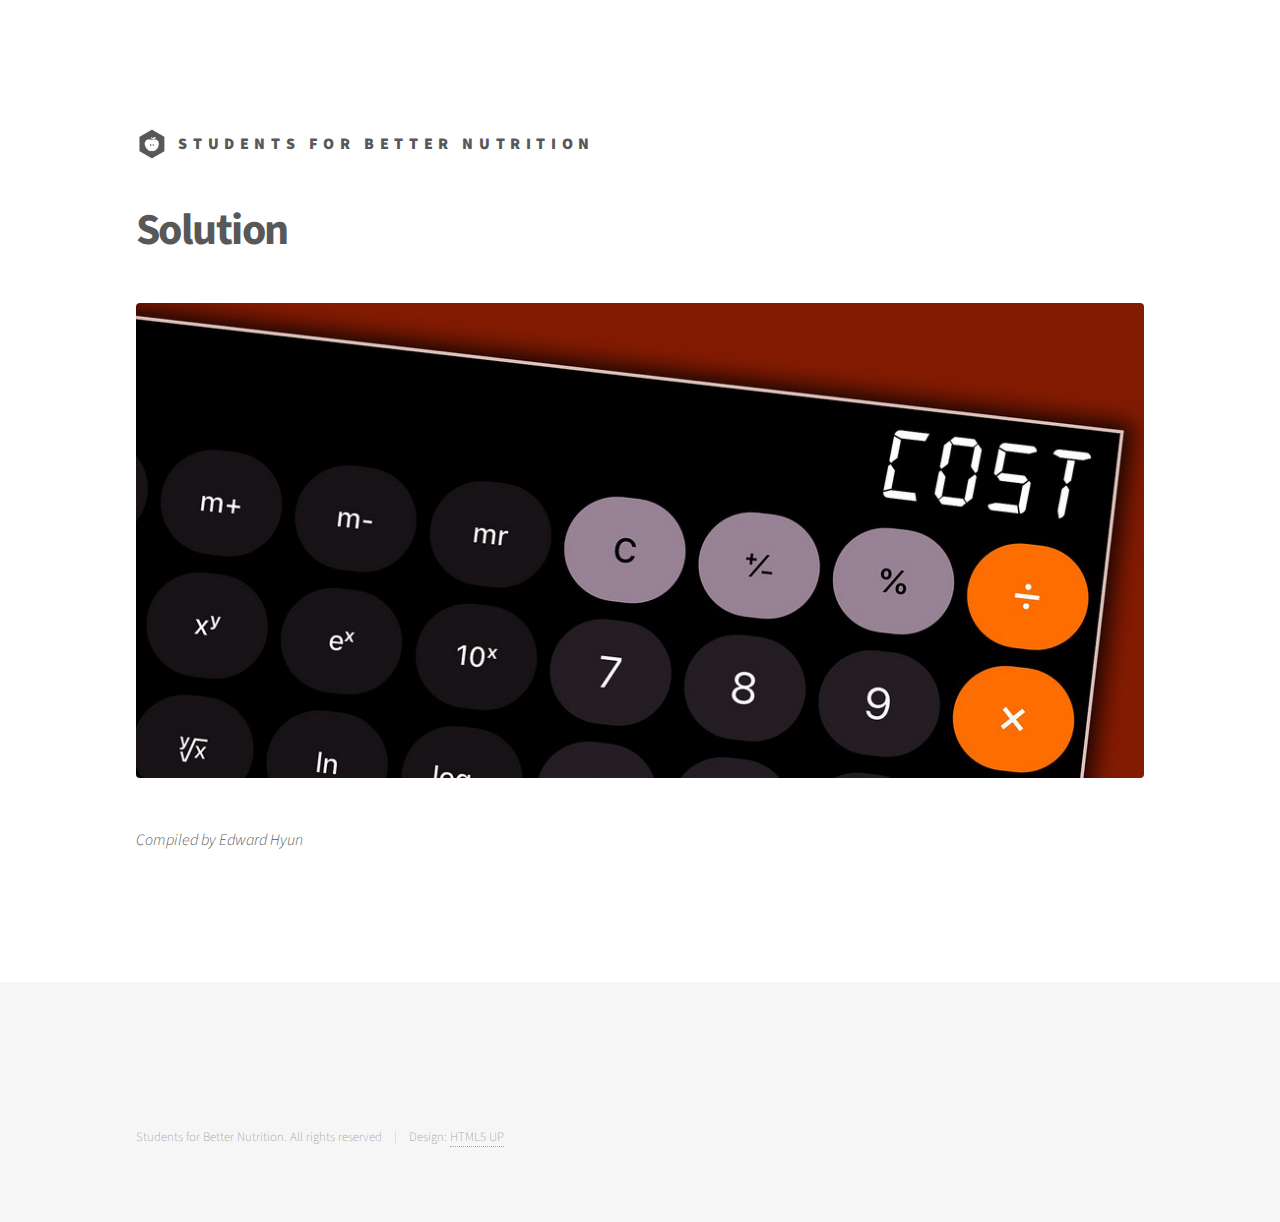
==== costs.html @ b57fabb5 "done" ====
<!DOCTYPE HTML>
<!--
	Phantom by HTML5 UP
	html5up.net | @ajlkn
	Free for personal and commercial use under the CCA 3.0 license (html5up.net/license)
-->
<html>
	<head>
		<title>Generic - Phantom by HTML5 UP</title>
		<meta charset="utf-8" />
		<meta name="viewport" content="width=device-width, initial-scale=1, user-scalable=no" />
		<link rel="stylesheet" href="assets/css/main.css" />
		<noscript><link rel="stylesheet" href="assets/css/noscript.css" /></noscript>
	</head>
	<body class="is-preload">
		<!-- Wrapper -->
			<div id="wrapper">

				<!-- Header -->
				<header id="header">
					<div class="inner">

						<!-- Logo -->
							<a href="index.html" class="logo">
								<span class="symbol"><img src="images/logo.png" alt="" /></span><span class="title">Students for Better Nutrition</span>
							</a>

					</div>
				</header>

				<!-- Main -->
					<div id="main">
						<div class="inner">
							<h1>Solution</h1>
							<span class="image main"><img src="images/costs.jpg" alt="" /></span>

	<p><em>Compiled by Edward Hyun</em></p>
						</div>
					</div>

				<!-- Footer -->
				<footer id="footer">
					<div class="inner">
						<ul class="copyright">
							<li>Students for Better Nutrition. All rights reserved</li><li>Design: <a href="http://html5up.net">HTML5 UP</a></li>
						</ul>
					</div>
				</footer>

			</div>

		<!-- Scripts -->
			<script src="assets/js/jquery.min.js"></script>
			<script src="assets/js/browser.min.js"></script>
			<script src="assets/js/breakpoints.min.js"></script>
			<script src="assets/js/util.js"></script>
			<script src="assets/js/main.js"></script>

	</body>
</html>
---- assets/css/main.css ----
@import url(font-awesome.min.css);
@import url("https://fonts.googleapis.com/css?family=Source+Sans+Pro:300,700,900");

/*
	Phantom by HTML5 UP
	html5up.net | @ajlkn
	Free for personal and commercial use under the CCA 3.0 license (html5up.net/license)
*/

html, body, div, span, applet, object,
iframe, h1, h2, h3, h4, h5, h6, p, blockquote,
pre, a, abbr, acronym, address, big, cite,
code, del, dfn, em, img, ins, kbd, q, s, samp,
small, strike, strong, sub, sup, tt, var, b,
u, i, center, dl, dt, dd, ol, ul, li, fieldset,
form, label, legend, table, caption, tbody,
tfoot, thead, tr, th, td, article, aside,
canvas, details, embed, figure, figcaption,
footer, header, hgroup, menu, nav, output, ruby,
section, summary, time, mark, audio, video {
	margin: 0;
	padding: 0;
	border: 0;
	font-size: 100%;
	font: inherit;
	vertical-align: baseline;}

article, aside, details, figcaption, figure,
footer, header, hgroup, menu, nav, section {
	display: block;}

body {
	line-height: 1;
}

ol, ul {
	list-style: none;
}

blockquote, q {
	quotes: none;
}

	blockquote:before, blockquote:after, q:before, q:after {
		content: '';
		content: none;
	}

table {
	border-collapse: collapse;
	border-spacing: 0;
}

body {
	-webkit-text-size-adjust: none;
}

mark {
	background-color: transparent;
	color: inherit;
}

input::-moz-focus-inner {
	border: 0;
	padding: 0;
}

input, select, textarea {
	-moz-appearance: none;
	-webkit-appearance: none;
	-ms-appearance: none;
	appearance: none;
}

/* Basic */

	@-ms-viewport {
		width: device-width;
	}

	body {
		-ms-overflow-style: scrollbar;
	}

	@media screen and (max-width: 480px) {

		html, body {
			min-width: 320px;
		}

	}

	html {
		box-sizing: border-box;
	}

	*, *:before, *:after {
		box-sizing: inherit;
	}

	body {
		background: #ffffff;
	}

		body.is-preload *, body.is-preload *:before, body.is-preload *:after {
			-moz-animation: none !important;
			-webkit-animation: none !important;
			-ms-animation: none !important;
			animation: none !important;
			-moz-transition: none !important;
			-webkit-transition: none !important;
			-ms-transition: none !important;
			transition: none !important;
		}

/* Type */

	body, input, select, textarea {
		color: #585858;
		font-family: "Source Sans Pro", Helvetica, sans-serif;
		font-size: 16pt;
		font-weight: 300;
		line-height: 1.75;
	}

		@media screen and (max-width: 1680px) {

			body, input, select, textarea {
				font-size: 14pt;
			}

		}

		@media screen and (max-width: 1280px) {

			body, input, select, textarea {
				font-size: 12pt;
			}

		}

	a {
		-moz-transition: border-bottom-color 0.2s ease, color 0.2s ease;
		-webkit-transition: border-bottom-color 0.2s ease, color 0.2s ease;
		-ms-transition: border-bottom-color 0.2s ease, color 0.2s ease;
		transition: border-bottom-color 0.2s ease, color 0.2s ease;
		text-decoration: none;
		color: #585858;
		border-bottom: dotted 1px rgba(88, 88, 88, 0.5);
	}

		a:hover {
			border-bottom-color: transparent;
			color: #c23616 !important;
		}

	strong, b {
		font-weight: 900;
	}

	em, i {
		font-style: italic;
	}

	p {
		margin: 0 0 2em 0;
	}

	h1 {
		font-size: 2.75em;
		font-weight: 700;
		line-height: 1.3;
		margin: 0 0 1em 0;
		letter-spacing: -0.035em;
	}

		h1 a {
			color: inherit;
		}

		@media screen and (max-width: 736px) {

			h1 {
				font-size: 2em;
				margin: 0 0 1em 0;
			}

		}

		@media screen and (max-width: 360px) {

			h1 {
				font-size: 1.75em;
			}

		}

	h2, h3, h4, h5, h6 {
		font-weight: 900;
		line-height: 1.5;
		margin: 0 0 2em 0;
		text-transform: uppercase;
		letter-spacing: 0.35em;
	}

		h2 a, h3 a, h4 a, h5 a, h6 a {
			color: inherit;
		}

	h2 {
		font-size: 1.1em;
	}

	h3 {
		font-size: 1em;
	}

	h4 {
		font-size: 0.8em;
	}

	h5 {
		font-size: 0.8em;
	}

	h6 {
		font-size: 0.8em;
	}

	@media screen and (max-width: 980px) {

		h1 br, h2 br, h3 br, h4 br, h5 br, h6 br {
			display: none;
		}

	}

	@media screen and (max-width: 736px) {

		h2 {
			font-size: 1em;
		}

		h3 {
			font-size: 0.8em;
		}

	}

	sub {
		font-size: 0.8em;
		position: relative;
		top: 0.5em;
	}

	sup {
		font-size: 0.8em;
		position: relative;
		top: -0.5em;
	}

	blockquote {
		border-left: solid 4px #c9c9c9;
		font-style: italic;
		margin: 0 0 2em 0;
		padding: 0.5em 0 0.5em 2em;
	}

	code {
		background: rgba(144, 144, 144, 0.075);
		border-radius: 4px;
		border: solid 1px #c9c9c9;
		font-family: "Courier New", monospace;
		font-size: 0.9em;
		margin: 0 0.25em;
		padding: 0.25em 0.65em;
	}

	pre {
		-webkit-overflow-scrolling: touch;
		font-family: "Courier New", monospace;
		font-size: 0.9em;
		margin: 0 0 2em 0;
	}

		pre code {
			display: block;
			line-height: 1.75;
			padding: 1em 1.5em;
			overflow-x: auto;
		}

	hr {
		border: 0;
		border-bottom: solid 1px #c9c9c9;
		margin: 2em 0;
	}

		hr.major {
			margin: 3em 0;
		}

	.align-left {
		text-align: left;
	}

	.align-center {
		text-align: center;
	}

	.align-right {
		text-align: right;
	}

/* Row */

	.row {
		display: flex;
		flex-wrap: wrap;
		box-sizing: border-box;
		align-items: stretch;
	}

		.row > * {
			box-sizing: border-box;
		}

		.row.gtr-uniform > * > :last-child {
			margin-bottom: 0;
		}

		.row.aln-left {
			justify-content: flex-start;
		}

		.row.aln-center {
			justify-content: center;
		}

		.row.aln-right {
			justify-content: flex-end;
		}

		.row.aln-top {
			align-items: flex-start;
		}

		.row.aln-middle {
			align-items: center;
		}

		.row.aln-bottom {
			align-items: flex-end;
		}

		.row > .imp {
			order: -1;
		}

		.row > .col-1 {
			width: 8.3333333333%;
		}

		.row > .off-1 {
			margin-left: 8.3333333333%;
		}

		.row > .col-2 {
			width: 16.6666666667%;
		}

		.row > .off-2 {
			margin-left: 16.6666666667%;
		}

		.row > .col-3 {
			width: 25%;
		}

		.row > .off-3 {
			margin-left: 25%;
		}

		.row > .col-4 {
			width: 33.3333333333%;
		}

		.row > .off-4 {
			margin-left: 33.3333333333%;
		}

		.row > .col-5 {
			width: 41.6666666667%;
		}

		.row > .off-5 {
			margin-left: 41.6666666667%;
		}

		.row > .col-6 {
			width: 50%;
		}

		.row > .off-6 {
			margin-left: 50%;
		}

		.row > .col-7 {
			width: 58.3333333333%;
		}

		.row > .off-7 {
			margin-left: 58.3333333333%;
		}

		.row > .col-8 {
			width: 66.6666666667%;
		}

		.row > .off-8 {
			margin-left: 66.6666666667%;
		}

		.row > .col-9 {
			width: 75%;
		}

		.row > .off-9 {
			margin-left: 75%;
		}

		.row > .col-10 {
			width: 83.3333333333%;
		}

		.row > .off-10 {
			margin-left: 83.3333333333%;
		}

		.row > .col-11 {
			width: 91.6666666667%;
		}

		.row > .off-11 {
			margin-left: 91.6666666667%;
		}

		.row > .col-12 {
			width: 100%;
		}

		.row > .off-12 {
			margin-left: 100%;
		}

		.row.gtr-0 {
			margin-top: 0;
			margin-left: 0em;
		}

			.row.gtr-0 > * {
				padding: 0 0 0 0em;
			}

			.row.gtr-0.gtr-uniform {
				margin-top: 0em;
			}

				.row.gtr-0.gtr-uniform > * {
					padding-top: 0em;
				}

		.row.gtr-25 {
			margin-top: 0;
			margin-left: -0.5em;
		}

			.row.gtr-25 > * {
				padding: 0 0 0 0.5em;
			}

			.row.gtr-25.gtr-uniform {
				margin-top: -0.5em;
			}

				.row.gtr-25.gtr-uniform > * {
					padding-top: 0.5em;
				}

		.row.gtr-50 {
			margin-top: 0;
			margin-left: -1em;
		}

			.row.gtr-50 > * {
				padding: 0 0 0 1em;
			}

			.row.gtr-50.gtr-uniform {
				margin-top: -1em;
			}

				.row.gtr-50.gtr-uniform > * {
					padding-top: 1em;
				}

		.row {
			margin-top: 0;
			margin-left: -2em;
		}

			.row > * {
				padding: 0 0 0 2em;
			}

			.row.gtr-uniform {
				margin-top: -2em;
			}

				.row.gtr-uniform > * {
					padding-top: 2em;
				}

		.row.gtr-150 {
			margin-top: 0;
			margin-left: -3em;
		}

			.row.gtr-150 > * {
				padding: 0 0 0 3em;
			}

			.row.gtr-150.gtr-uniform {
				margin-top: -3em;
			}

				.row.gtr-150.gtr-uniform > * {
					padding-top: 3em;
				}

		.row.gtr-200 {
			margin-top: 0;
			margin-left: -4em;
		}

			.row.gtr-200 > * {
				padding: 0 0 0 4em;
			}

			.row.gtr-200.gtr-uniform {
				margin-top: -4em;
			}

				.row.gtr-200.gtr-uniform > * {
					padding-top: 4em;
				}

		@media screen and (max-width: 1680px) {

			.row {
				display: flex;
				flex-wrap: wrap;
				box-sizing: border-box;
				align-items: stretch;
			}

				.row > * {
					box-sizing: border-box;
				}

				.row.gtr-uniform > * > :last-child {
					margin-bottom: 0;
				}

				.row.aln-left {
					justify-content: flex-start;
				}

				.row.aln-center {
					justify-content: center;
				}

				.row.aln-right {
					justify-content: flex-end;
				}

				.row.aln-top {
					align-items: flex-start;
				}

				.row.aln-middle {
					align-items: center;
				}

				.row.aln-bottom {
					align-items: flex-end;
				}

				.row > .imp-xlarge {
					order: -1;
				}

				.row > .col-1-xlarge {
					width: 8.3333333333%;
				}

				.row > .off-1-xlarge {
					margin-left: 8.3333333333%;
				}

				.row > .col-2-xlarge {
					width: 16.6666666667%;
				}

				.row > .off-2-xlarge {
					margin-left: 16.6666666667%;
				}

				.row > .col-3-xlarge {
					width: 25%;
				}

				.row > .off-3-xlarge {
					margin-left: 25%;
				}

				.row > .col-4-xlarge {
					width: 33.3333333333%;
				}

				.row > .off-4-xlarge {
					margin-left: 33.3333333333%;
				}

				.row > .col-5-xlarge {
					width: 41.6666666667%;
				}

				.row > .off-5-xlarge {
					margin-left: 41.6666666667%;
				}

				.row > .col-6-xlarge {
					width: 50%;
				}

				.row > .off-6-xlarge {
					margin-left: 50%;
				}

				.row > .col-7-xlarge {
					width: 58.3333333333%;
				}

				.row > .off-7-xlarge {
					margin-left: 58.3333333333%;
				}

				.row > .col-8-xlarge {
					width: 66.6666666667%;
				}

				.row > .off-8-xlarge {
					margin-left: 66.6666666667%;
				}

				.row > .col-9-xlarge {
					width: 75%;
				}

				.row > .off-9-xlarge {
					margin-left: 75%;
				}

				.row > .col-10-xlarge {
					width: 83.3333333333%;
				}

				.row > .off-10-xlarge {
					margin-left: 83.3333333333%;
				}

				.row > .col-11-xlarge {
					width: 91.6666666667%;
				}

				.row > .off-11-xlarge {
					margin-left: 91.6666666667%;
				}

				.row > .col-12-xlarge {
					width: 100%;
				}

				.row > .off-12-xlarge {
					margin-left: 100%;
				}

				.row.gtr-0 {
					margin-top: 0;
					margin-left: 0em;
				}

					.row.gtr-0 > * {
						padding: 0 0 0 0em;
					}

					.row.gtr-0.gtr-uniform {
						margin-top: 0em;
					}

						.row.gtr-0.gtr-uniform > * {
							padding-top: 0em;
						}

				.row.gtr-25 {
					margin-top: 0;
					margin-left: -0.5em;
				}

					.row.gtr-25 > * {
						padding: 0 0 0 0.5em;
					}

					.row.gtr-25.gtr-uniform {
						margin-top: -0.5em;
					}

						.row.gtr-25.gtr-uniform > * {
							padding-top: 0.5em;
						}

				.row.gtr-50 {
					margin-top: 0;
					margin-left: -1em;
				}

					.row.gtr-50 > * {
						padding: 0 0 0 1em;
					}

					.row.gtr-50.gtr-uniform {
						margin-top: -1em;
					}

						.row.gtr-50.gtr-uniform > * {
							padding-top: 1em;
						}

				.row {
					margin-top: 0;
					margin-left: -2em;
				}

					.row > * {
						padding: 0 0 0 2em;
					}

					.row.gtr-uniform {
						margin-top: -2em;
					}

						.row.gtr-uniform > * {
							padding-top: 2em;
						}

				.row.gtr-150 {
					margin-top: 0;
					margin-left: -3em;
				}

					.row.gtr-150 > * {
						padding: 0 0 0 3em;
					}

					.row.gtr-150.gtr-uniform {
						margin-top: -3em;
					}

						.row.gtr-150.gtr-uniform > * {
							padding-top: 3em;
						}

				.row.gtr-200 {
					margin-top: 0;
					margin-left: -4em;
				}

					.row.gtr-200 > * {
						padding: 0 0 0 4em;
					}

					.row.gtr-200.gtr-uniform {
						margin-top: -4em;
					}

						.row.gtr-200.gtr-uniform > * {
							padding-top: 4em;
						}

		}

		@media screen and (max-width: 1280px) {

			.row {
				display: flex;
				flex-wrap: wrap;
				box-sizing: border-box;
				align-items: stretch;
			}

				.row > * {
					box-sizing: border-box;
				}

				.row.gtr-uniform > * > :last-child {
					margin-bottom: 0;
				}

				.row.aln-left {
					justify-content: flex-start;
				}

				.row.aln-center {
					justify-content: center;
				}

				.row.aln-right {
					justify-content: flex-end;
				}

				.row.aln-top {
					align-items: flex-start;
				}

				.row.aln-middle {
					align-items: center;
				}

				.row.aln-bottom {
					align-items: flex-end;
				}

				.row > .imp-large {
					order: -1;
				}

				.row > .col-1-large {
					width: 8.3333333333%;
				}

				.row > .off-1-large {
					margin-left: 8.3333333333%;
				}

				.row > .col-2-large {
					width: 16.6666666667%;
				}

				.row > .off-2-large {
					margin-left: 16.6666666667%;
				}

				.row > .col-3-large {
					width: 25%;
				}

				.row > .off-3-large {
					margin-left: 25%;
				}

				.row > .col-4-large {
					width: 33.3333333333%;
				}

				.row > .off-4-large {
					margin-left: 33.3333333333%;
				}

				.row > .col-5-large {
					width: 41.6666666667%;
				}

				.row > .off-5-large {
					margin-left: 41.6666666667%;
				}

				.row > .col-6-large {
					width: 50%;
				}

				.row > .off-6-large {
					margin-left: 50%;
				}

				.row > .col-7-large {
					width: 58.3333333333%;
				}

				.row > .off-7-large {
					margin-left: 58.3333333333%;
				}

				.row > .col-8-large {
					width: 66.6666666667%;
				}

				.row > .off-8-large {
					margin-left: 66.6666666667%;
				}

				.row > .col-9-large {
					width: 75%;
				}

				.row > .off-9-large {
					margin-left: 75%;
				}

				.row > .col-10-large {
					width: 83.3333333333%;
				}

				.row > .off-10-large {
					margin-left: 83.3333333333%;
				}

				.row > .col-11-large {
					width: 91.6666666667%;
				}

				.row > .off-11-large {
					margin-left: 91.6666666667%;
				}

				.row > .col-12-large {
					width: 100%;
				}

				.row > .off-12-large {
					margin-left: 100%;
				}

				.row.gtr-0 {
					margin-top: 0;
					margin-left: 0em;
				}

					.row.gtr-0 > * {
						padding: 0 0 0 0em;
					}

					.row.gtr-0.gtr-uniform {
						margin-top: 0em;
					}

						.row.gtr-0.gtr-uniform > * {
							padding-top: 0em;
						}

				.row.gtr-25 {
					margin-top: 0;
					margin-left: -0.5em;
				}

					.row.gtr-25 > * {
						padding: 0 0 0 0.5em;
					}

					.row.gtr-25.gtr-uniform {
						margin-top: -0.5em;
					}

						.row.gtr-25.gtr-uniform > * {
							padding-top: 0.5em;
						}

				.row.gtr-50 {
					margin-top: 0;
					margin-left: -1em;
				}

					.row.gtr-50 > * {
						padding: 0 0 0 1em;
					}

					.row.gtr-50.gtr-uniform {
						margin-top: -1em;
					}

						.row.gtr-50.gtr-uniform > * {
							padding-top: 1em;
						}

				.row {
					margin-top: 0;
					margin-left: -2em;
				}

					.row > * {
						padding: 0 0 0 2em;
					}

					.row.gtr-uniform {
						margin-top: -2em;
					}

						.row.gtr-uniform > * {
							padding-top: 2em;
						}

				.row.gtr-150 {
					margin-top: 0;
					margin-left: -3em;
				}

					.row.gtr-150 > * {
						padding: 0 0 0 3em;
					}

					.row.gtr-150.gtr-uniform {
						margin-top: -3em;
					}

						.row.gtr-150.gtr-uniform > * {
							padding-top: 3em;
						}

				.row.gtr-200 {
					margin-top: 0;
					margin-left: -4em;
				}

					.row.gtr-200 > * {
						padding: 0 0 0 4em;
					}

					.row.gtr-200.gtr-uniform {
						margin-top: -4em;
					}

						.row.gtr-200.gtr-uniform > * {
							padding-top: 4em;
						}

		}

		@media screen and (max-width: 980px) {

			.row {
				display: flex;
				flex-wrap: wrap;
				box-sizing: border-box;
				align-items: stretch;
			}

				.row > * {
					box-sizing: border-box;
				}

				.row.gtr-uniform > * > :last-child {
					margin-bottom: 0;
				}

				.row.aln-left {
					justify-content: flex-start;
				}

				.row.aln-center {
					justify-content: center;
				}

				.row.aln-right {
					justify-content: flex-end;
				}

				.row.aln-top {
					align-items: flex-start;
				}

				.row.aln-middle {
					align-items: center;
				}

				.row.aln-bottom {
					align-items: flex-end;
				}

				.row > .imp-medium {
					order: -1;
				}

				.row > .col-1-medium {
					width: 8.3333333333%;
				}

				.row > .off-1-medium {
					margin-left: 8.3333333333%;
				}

				.row > .col-2-medium {
					width: 16.6666666667%;
				}

				.row > .off-2-medium {
					margin-left: 16.6666666667%;
				}

				.row > .col-3-medium {
					width: 25%;
				}

				.row > .off-3-medium {
					margin-left: 25%;
				}

				.row > .col-4-medium {
					width: 33.3333333333%;
				}

				.row > .off-4-medium {
					margin-left: 33.3333333333%;
				}

				.row > .col-5-medium {
					width: 41.6666666667%;
				}

				.row > .off-5-medium {
					margin-left: 41.6666666667%;
				}

				.row > .col-6-medium {
					width: 50%;
				}

				.row > .off-6-medium {
					margin-left: 50%;
				}

				.row > .col-7-medium {
					width: 58.3333333333%;
				}

				.row > .off-7-medium {
					margin-left: 58.3333333333%;
				}

				.row > .col-8-medium {
					width: 66.6666666667%;
				}

				.row > .off-8-medium {
					margin-left: 66.6666666667%;
				}

				.row > .col-9-medium {
					width: 75%;
				}

				.row > .off-9-medium {
					margin-left: 75%;
				}

				.row > .col-10-medium {
					width: 83.3333333333%;
				}

				.row > .off-10-medium {
					margin-left: 83.3333333333%;
				}

				.row > .col-11-medium {
					width: 91.6666666667%;
				}

				.row > .off-11-medium {
					margin-left: 91.6666666667%;
				}

				.row > .col-12-medium {
					width: 100%;
				}

				.row > .off-12-medium {
					margin-left: 100%;
				}

				.row.gtr-0 {
					margin-top: 0;
					margin-left: 0em;
				}

					.row.gtr-0 > * {
						padding: 0 0 0 0em;
					}

					.row.gtr-0.gtr-uniform {
						margin-top: 0em;
					}

						.row.gtr-0.gtr-uniform > * {
							padding-top: 0em;
						}

				.row.gtr-25 {
					margin-top: 0;
					margin-left: -0.375em;
				}

					.row.gtr-25 > * {
						padding: 0 0 0 0.375em;
					}

					.row.gtr-25.gtr-uniform {
						margin-top: -0.375em;
					}

						.row.gtr-25.gtr-uniform > * {
							padding-top: 0.375em;
						}

				.row.gtr-50 {
					margin-top: 0;
					margin-left: -0.75em;
				}

					.row.gtr-50 > * {
						padding: 0 0 0 0.75em;
					}

					.row.gtr-50.gtr-uniform {
						margin-top: -0.75em;
					}

						.row.gtr-50.gtr-uniform > * {
							padding-top: 0.75em;
						}

				.row {
					margin-top: 0;
					margin-left: -1.5em;
				}

					.row > * {
						padding: 0 0 0 1.5em;
					}

					.row.gtr-uniform {
						margin-top: -1.5em;
					}

						.row.gtr-uniform > * {
							padding-top: 1.5em;
						}

				.row.gtr-150 {
					margin-top: 0;
					margin-left: -2.25em;
				}

					.row.gtr-150 > * {
						padding: 0 0 0 2.25em;
					}

					.row.gtr-150.gtr-uniform {
						margin-top: -2.25em;
					}

						.row.gtr-150.gtr-uniform > * {
							padding-top: 2.25em;
						}

				.row.gtr-200 {
					margin-top: 0;
					margin-left: -3em;
				}

					.row.gtr-200 > * {
						padding: 0 0 0 3em;
					}

					.row.gtr-200.gtr-uniform {
						margin-top: -3em;
					}

						.row.gtr-200.gtr-uniform > * {
							padding-top: 3em;
						}

		}

		@media screen and (max-width: 736px) {

			.row {
				display: flex;
				flex-wrap: wrap;
				box-sizing: border-box;
				align-items: stretch;
			}

				.row > * {
					box-sizing: border-box;
				}

				.row.gtr-uniform > * > :last-child {
					margin-bottom: 0;
				}

				.row.aln-left {
					justify-content: flex-start;
				}

				.row.aln-center {
					justify-content: center;
				}

				.row.aln-right {
					justify-content: flex-end;
				}

				.row.aln-top {
					align-items: flex-start;
				}

				.row.aln-middle {
					align-items: center;
				}

				.row.aln-bottom {
					align-items: flex-end;
				}

				.row > .imp-small {
					order: -1;
				}

				.row > .col-1-small {
					width: 8.3333333333%;
				}

				.row > .off-1-small {
					margin-left: 8.3333333333%;
				}

				.row > .col-2-small {
					width: 16.6666666667%;
				}

				.row > .off-2-small {
					margin-left: 16.6666666667%;
				}

				.row > .col-3-small {
					width: 25%;
				}

				.row > .off-3-small {
					margin-left: 25%;
				}

				.row > .col-4-small {
					width: 33.3333333333%;
				}

				.row > .off-4-small {
					margin-left: 33.3333333333%;
				}

				.row > .col-5-small {
					width: 41.6666666667%;
				}

				.row > .off-5-small {
					margin-left: 41.6666666667%;
				}

				.row > .col-6-small {
					width: 50%;
				}

				.row > .off-6-small {
					margin-left: 50%;
				}

				.row > .col-7-small {
					width: 58.3333333333%;
				}

				.row > .off-7-small {
					margin-left: 58.3333333333%;
				}

				.row > .col-8-small {
					width: 66.6666666667%;
				}

				.row > .off-8-small {
					margin-left: 66.6666666667%;
				}

				.row > .col-9-small {
					width: 75%;
				}

				.row > .off-9-small {
					margin-left: 75%;
				}

				.row > .col-10-small {
					width: 83.3333333333%;
				}

				.row > .off-10-small {
					margin-left: 83.3333333333%;
				}

				.row > .col-11-small {
					width: 91.6666666667%;
				}

				.row > .off-11-small {
					margin-left: 91.6666666667%;
				}

				.row > .col-12-small {
					width: 100%;
				}

				.row > .off-12-small {
					margin-left: 100%;
				}

				.row.gtr-0 {
					margin-top: 0;
					margin-left: 0em;
				}

					.row.gtr-0 > * {
						padding: 0 0 0 0em;
					}

					.row.gtr-0.gtr-uniform {
						margin-top: 0em;
					}

						.row.gtr-0.gtr-uniform > * {
							padding-top: 0em;
						}

				.row.gtr-25 {
					margin-top: 0;
					margin-left: -0.25em;
				}

					.row.gtr-25 > * {
						padding: 0 0 0 0.25em;
					}

					.row.gtr-25.gtr-uniform {
						margin-top: -0.25em;
					}

						.row.gtr-25.gtr-uniform > * {
							padding-top: 0.25em;
						}

				.row.gtr-50 {
					margin-top: 0;
					margin-left: -0.5em;
				}

					.row.gtr-50 > * {
						padding: 0 0 0 0.5em;
					}

					.row.gtr-50.gtr-uniform {
						margin-top: -0.5em;
					}

						.row.gtr-50.gtr-uniform > * {
							padding-top: 0.5em;
						}

				.row {
					margin-top: 0;
					margin-left: -1em;
				}

					.row > * {
						padding: 0 0 0 1em;
					}

					.row.gtr-uniform {
						margin-top: -1em;
					}

						.row.gtr-uniform > * {
							padding-top: 1em;
						}

				.row.gtr-150 {
					margin-top: 0;
					margin-left: -1.5em;
				}

					.row.gtr-150 > * {
						padding: 0 0 0 1.5em;
					}

					.row.gtr-150.gtr-uniform {
						margin-top: -1.5em;
					}

						.row.gtr-150.gtr-uniform > * {
							padding-top: 1.5em;
						}

				.row.gtr-200 {
					margin-top: 0;
					margin-left: -2em;
				}

					.row.gtr-200 > * {
						padding: 0 0 0 2em;
					}

					.row.gtr-200.gtr-uniform {
						margin-top: -2em;
					}

						.row.gtr-200.gtr-uniform > * {
							padding-top: 2em;
						}

		}

		@media screen and (max-width: 480px) {

			.row {
				display: flex;
				flex-wrap: wrap;
				box-sizing: border-box;
				align-items: stretch;
			}

				.row > * {
					box-sizing: border-box;
				}

				.row.gtr-uniform > * > :last-child {
					margin-bottom: 0;
				}

				.row.aln-left {
					justify-content: flex-start;
				}

				.row.aln-center {
					justify-content: center;
				}

				.row.aln-right {
					justify-content: flex-end;
				}

				.row.aln-top {
					align-items: flex-start;
				}

				.row.aln-middle {
					align-items: center;
				}

				.row.aln-bottom {
					align-items: flex-end;
				}

				.row > .imp-xsmall {
					order: -1;
				}

				.row > .col-1-xsmall {
					width: 8.3333333333%;
				}

				.row > .off-1-xsmall {
					margin-left: 8.3333333333%;
				}

				.row > .col-2-xsmall {
					width: 16.6666666667%;
				}

				.row > .off-2-xsmall {
					margin-left: 16.6666666667%;
				}

				.row > .col-3-xsmall {
					width: 25%;
				}

				.row > .off-3-xsmall {
					margin-left: 25%;
				}

				.row > .col-4-xsmall {
					width: 33.3333333333%;
				}

				.row > .off-4-xsmall {
					margin-left: 33.3333333333%;
				}

				.row > .col-5-xsmall {
					width: 41.6666666667%;
				}

				.row > .off-5-xsmall {
					margin-left: 41.6666666667%;
				}

				.row > .col-6-xsmall {
					width: 50%;
				}

				.row > .off-6-xsmall {
					margin-left: 50%;
				}

				.row > .col-7-xsmall {
					width: 58.3333333333%;
				}

				.row > .off-7-xsmall {
					margin-left: 58.3333333333%;
				}

				.row > .col-8-xsmall {
					width: 66.6666666667%;
				}

				.row > .off-8-xsmall {
					margin-left: 66.6666666667%;
				}

				.row > .col-9-xsmall {
					width: 75%;
				}

				.row > .off-9-xsmall {
					margin-left: 75%;
				}

				.row > .col-10-xsmall {
					width: 83.3333333333%;
				}

				.row > .off-10-xsmall {
					margin-left: 83.3333333333%;
				}

				.row > .col-11-xsmall {
					width: 91.6666666667%;
				}

				.row > .off-11-xsmall {
					margin-left: 91.6666666667%;
				}

				.row > .col-12-xsmall {
					width: 100%;
				}

				.row > .off-12-xsmall {
					margin-left: 100%;
				}

				.row.gtr-0 {
					margin-top: 0;
					margin-left: 0em;
				}

					.row.gtr-0 > * {
						padding: 0 0 0 0em;
					}

					.row.gtr-0.gtr-uniform {
						margin-top: 0em;
					}

						.row.gtr-0.gtr-uniform > * {
							padding-top: 0em;
						}

				.row.gtr-25 {
					margin-top: 0;
					margin-left: -0.25em;
				}

					.row.gtr-25 > * {
						padding: 0 0 0 0.25em;
					}

					.row.gtr-25.gtr-uniform {
						margin-top: -0.25em;
					}

						.row.gtr-25.gtr-uniform > * {
							padding-top: 0.25em;
						}

				.row.gtr-50 {
					margin-top: 0;
					margin-left: -0.5em;
				}

					.row.gtr-50 > * {
						padding: 0 0 0 0.5em;
					}

					.row.gtr-50.gtr-uniform {
						margin-top: -0.5em;
					}

						.row.gtr-50.gtr-uniform > * {
							padding-top: 0.5em;
						}

				.row {
					margin-top: 0;
					margin-left: -1em;
				}

					.row > * {
						padding: 0 0 0 1em;
					}

					.row.gtr-uniform {
						margin-top: -1em;
					}

						.row.gtr-uniform > * {
							padding-top: 1em;
						}

				.row.gtr-150 {
					margin-top: 0;
					margin-left: -1.5em;
				}

					.row.gtr-150 > * {
						padding: 0 0 0 1.5em;
					}

					.row.gtr-150.gtr-uniform {
						margin-top: -1.5em;
					}

						.row.gtr-150.gtr-uniform > * {
							padding-top: 1.5em;
						}

				.row.gtr-200 {
					margin-top: 0;
					margin-left: -2em;
				}

					.row.gtr-200 > * {
						padding: 0 0 0 2em;
					}

					.row.gtr-200.gtr-uniform {
						margin-top: -2em;
					}

						.row.gtr-200.gtr-uniform > * {
							padding-top: 2em;
						}

		}

/* Section/Article */

	section.special, article.special {
		text-align: center;
	}

	header p {
		margin-top: -1em;
	}

	@media screen and (max-width: 736px) {

		header p {
			margin-top: 0;
		}

	}

/* Icon */

	.icon {
		text-decoration: none;
		border-bottom: none;
		position: relative;
	}

		.icon:before {
			-moz-osx-font-smoothing: grayscale;
			-webkit-font-smoothing: antialiased;
			font-family: FontAwesome;
			font-style: normal;
			font-weight: normal;
			text-transform: none !important;
		}

		.icon > .label {
			display: none;
		}

		.icon.style2 {
			-moz-transition: background-color 0.2s ease-in-out, color 0.2s ease-in-out, border-color 0.2s ease-in-out;
			-webkit-transition: background-color 0.2s ease-in-out, color 0.2s ease-in-out, border-color 0.2s ease-in-out;
			-ms-transition: background-color 0.2s ease-in-out, color 0.2s ease-in-out, border-color 0.2s ease-in-out;
			transition: background-color 0.2s ease-in-out, color 0.2s ease-in-out, border-color 0.2s ease-in-out;
			background-color: transparent;
			border: solid 1px #c9c9c9;
			border-radius: 4px;
			width: 2.65em;
			height: 2.65em;
			display: inline-block;
			text-align: center;
			line-height: 2.65em;
			color: inherit;
		}

			.icon.style2:before {
				font-size: 1.1em;
			}

			.icon.style2:hover {
				color: #f2849e;
				border-color: #f2849e;
			}

			.icon.style2:active {
				background-color: rgba(242, 132, 158, 0.1);
			}

/* List */

	ol {
		list-style: decimal;
		margin: 0 0 2em 0;
		padding-left: 1.25em;
	}

		ol li {
			padding-left: 0.25em;
		}

	ul {
		list-style: disc;
		margin: 0 0 2em 0;
		padding-left: 1em;
	}

		ul li {
			padding-left: 0.5em;
		}

		ul.alt {
			list-style: none;
			padding-left: 0;
		}

			ul.alt li {
				border-top: solid 1px #c9c9c9;
				padding: 0.5em 0;
			}

				ul.alt li:first-child {
					border-top: 0;
					padding-top: 0;
				}

	dl {
		margin: 0 0 2em 0;
	}

		dl dt {
			display: block;
			font-weight: 900;
			margin: 0 0 1em 0;
		}

		dl dd {
			margin-left: 2em;
		}

/* Actions */

	ul.actions {
		display: -moz-flex;
		display: -webkit-flex;
		display: -ms-flex;
		display: flex;
		cursor: default;
		list-style: none;
		margin-left: -1em;
		padding-left: 0;
	}

		ul.actions li {
			padding: 0 0 0 1em;
			vertical-align: middle;
		}

		ul.actions.special {
			-moz-justify-content: center;
			-webkit-justify-content: center;
			-ms-justify-content: center;
			justify-content: center;
			width: 100%;
			margin-left: 0;
		}

			ul.actions.special li:first-child {
				padding-left: 0;
			}

		ul.actions.stacked {
			-moz-flex-direction: column;
			-webkit-flex-direction: column;
			-ms-flex-direction: column;
			flex-direction: column;
			margin-left: 0;
		}

			ul.actions.stacked li {
				padding: 1.3em 0 0 0;
			}

				ul.actions.stacked li:first-child {
					padding-top: 0;
				}

		ul.actions.fit {
			width: calc(100% + 1em);
		}

			ul.actions.fit li {
				-moz-flex-grow: 1;
				-webkit-flex-grow: 1;
				-ms-flex-grow: 1;
				flex-grow: 1;
				-moz-flex-shrink: 1;
				-webkit-flex-shrink: 1;
				-ms-flex-shrink: 1;
				flex-shrink: 1;
				width: 100%;
			}

				ul.actions.fit li > * {
					width: 100%;
				}

			ul.actions.fit.stacked {
				width: 100%;
			}

		@media screen and (max-width: 480px) {

			ul.actions:not(.fixed) {
				-moz-flex-direction: column;
				-webkit-flex-direction: column;
				-ms-flex-direction: column;
				flex-direction: column;
				margin-left: 0;
				width: 100% !important;
			}

				ul.actions:not(.fixed) li {
					-moz-flex-grow: 1;
					-webkit-flex-grow: 1;
					-ms-flex-grow: 1;
					flex-grow: 1;
					-moz-flex-shrink: 1;
					-webkit-flex-shrink: 1;
					-ms-flex-shrink: 1;
					flex-shrink: 1;
					padding: 1em 0 0 0;
					text-align: center;
					width: 100%;
				}

					ul.actions:not(.fixed) li > * {
						width: 100%;
					}

					ul.actions:not(.fixed) li:first-child {
						padding-top: 0;
					}

					ul.actions:not(.fixed) li input[type="submit"],
					ul.actions:not(.fixed) li input[type="reset"],
					ul.actions:not(.fixed) li input[type="button"],
					ul.actions:not(.fixed) li button,
					ul.actions:not(.fixed) li .button {
						width: 100%;
					}

						ul.actions:not(.fixed) li input[type="submit"].icon:before,
						ul.actions:not(.fixed) li input[type="reset"].icon:before,
						ul.actions:not(.fixed) li input[type="button"].icon:before,
						ul.actions:not(.fixed) li button.icon:before,
						ul.actions:not(.fixed) li .button.icon:before {
							margin-left: -0.5rem;
						}

		}

/* Icons */

	ul.icons {
		cursor: default;
		list-style: none;
		padding-left: 0;
		margin: -1em 0 2em -1em;
	}

		ul.icons li {
			display: inline-block;
			padding: 1em 0 0 1em;
		}

/* Form */

	form {
		margin: 0 0 2em 0;
		overflow-x: hidden;
	}

		form > :last-child {
			margin-bottom: 0;
		}

		form > .fields {
			display: -moz-flex;
			display: -webkit-flex;
			display: -ms-flex;
			display: flex;
			-moz-flex-wrap: wrap;
			-webkit-flex-wrap: wrap;
			-ms-flex-wrap: wrap;
			flex-wrap: wrap;
			width: calc(100% + 3em);
			margin: -1.5em 0 2em -1.5em;
		}

			form > .fields > .field {
				-moz-flex-grow: 0;
				-webkit-flex-grow: 0;
				-ms-flex-grow: 0;
				flex-grow: 0;
				-moz-flex-shrink: 0;
				-webkit-flex-shrink: 0;
				-ms-flex-shrink: 0;
				flex-shrink: 0;
				padding: 1.5em 0 0 1.5em;
				width: calc(100% - 1.5em);
			}

				form > .fields > .field.half {
					width: calc(50% - 0.75em);
				}

				form > .fields > .field.third {
					width: calc(100%/3 - 0.5em);
				}

				form > .fields > .field.quarter {
					width: calc(25% - 0.375em);
				}

		@media screen and (max-width: 480px) {

			form > .fields {
				width: calc(100% + 3em);
				margin: -1.5em 0 2em -1.5em;
			}

				form > .fields > .field {
					padding: 1.5em 0 0 1.5em;
					width: calc(100% - 1.5em);
				}

					form > .fields > .field.half {
						width: calc(100% - 1.5em);
					}

					form > .fields > .field.third {
						width: calc(100% - 1.5em);
					}

					form > .fields > .field.quarter {
						width: calc(100% - 1.5em);
					}

		}

	label {
		display: block;
		font-size: 0.9em;
		font-weight: 900;
		margin: 0 0 1em 0;
	}

	input[type="text"],
	input[type="password"],
	input[type="email"],
	input[type="tel"],
	select,
	textarea {
		-moz-appearance: none;
		-webkit-appearance: none;
		-ms-appearance: none;
		appearance: none;
		background-color: transparent;
		border: none;
		border-radius: 0;
		border-bottom: solid 1px #c9c9c9;
		color: inherit;
		display: block;
		outline: 0;
		padding: 0;
		text-decoration: none;
		width: 100%;
	}

		input[type="text"]:invalid,
		input[type="password"]:invalid,
		input[type="email"]:invalid,
		input[type="tel"]:invalid,
		select:invalid,
		textarea:invalid {
			box-shadow: none;
		}

		input[type="text"]:focus,
		input[type="password"]:focus,
		input[type="email"]:focus,
		input[type="tel"]:focus,
		select:focus,
		textarea:focus {
			border-bottom-color: #f2849e;
			box-shadow: inset 0 -1px 0 0 #f2849e;
		}

	select {
		background-image: url("data:image/svg+xml;charset=utf8,%3Csvg xmlns='http://www.w3.org/2000/svg' width='40' height='40' preserveAspectRatio='none' viewBox='0 0 40 40'%3E%3Cpath d='M9.4,12.3l10.4,10.4l10.4-10.4c0.2-0.2,0.5-0.4,0.9-0.4c0.3,0,0.6,0.1,0.9,0.4l3.3,3.3c0.2,0.2,0.4,0.5,0.4,0.9 c0,0.4-0.1,0.6-0.4,0.9L20.7,31.9c-0.2,0.2-0.5,0.4-0.9,0.4c-0.3,0-0.6-0.1-0.9-0.4L4.3,17.3c-0.2-0.2-0.4-0.5-0.4-0.9 c0-0.4,0.1-0.6,0.4-0.9l3.3-3.3c0.2-0.2,0.5-0.4,0.9-0.4S9.1,12.1,9.4,12.3z' fill='%23c9c9c9' /%3E%3C/svg%3E");
		background-size: 1.25rem;
		background-repeat: no-repeat;
		background-position: calc(100% - 1rem) center;
		height: 3em;
		padding-right: 3em;
		text-overflow: ellipsis;
	}

		select option {
			background: #ffffff;
		}

		select:focus::-ms-value {
			background-color: transparent;
		}

		select::-ms-expand {
			display: none;
		}

	input[type="text"],
	input[type="password"],
	input[type="email"],
	select {
		height: 3em;
	}

	textarea {
		padding: 0;
		min-height: 3.75em;
	}

	input[type="checkbox"],
	input[type="radio"] {
		-moz-appearance: none;
		-webkit-appearance: none;
		-ms-appearance: none;
		appearance: none;
		display: block;
		float: left;
		margin-right: -2em;
		opacity: 0;
		width: 1em;
		z-index: -1;
	}

		input[type="checkbox"] + label,
		input[type="radio"] + label {
			text-decoration: none;
			color: #585858;
			cursor: pointer;
			display: inline-block;
			font-size: 1em;
			font-weight: 300;
			padding-left: 2.55em;
			padding-right: 0.75em;
			position: relative;
		}

			input[type="checkbox"] + label:before,
			input[type="radio"] + label:before {
				-moz-osx-font-smoothing: grayscale;
				-webkit-font-smoothing: antialiased;
				font-family: FontAwesome;
				font-style: normal;
				font-weight: normal;
				text-transform: none !important;
			}

			input[type="checkbox"] + label:before,
			input[type="radio"] + label:before {
				border-radius: 4px;
				border: solid 1px #c9c9c9;
				content: '';
				display: inline-block;
				height: 1.8em;
				left: 0;
				line-height: 1.725em;
				position: absolute;
				text-align: center;
				top: 0;
				width: 1.8em;
			}

		input[type="checkbox"]:checked + label:before,
		input[type="radio"]:checked + label:before {
			background: #585858;
			border-color: #585858;
			color: #ffffff;
			content: '\f00c';
		}

		input[type="checkbox"]:focus + label:before,
		input[type="radio"]:focus + label:before {
			border-color: #f2849e;
			box-shadow: 0 0 0 1px #f2849e;
		}

	input[type="checkbox"] + label:before {
		border-radius: 4px;
	}

	input[type="radio"] + label:before {
		border-radius: 100%;
	}

/* Box */

	.box {
		border-radius: 4px;
		border: solid 1px #c9c9c9;
		margin-bottom: 2em;
		padding: 1.5em;
	}

		.box > :last-child,
		.box > :last-child > :last-child,
		.box > :last-child > :last-child > :last-child {
			margin-bottom: 0;
		}

		.box.alt {
			border: 0;
			border-radius: 0;
			padding: 0;
		}

/* Image */

	.image {
		border-radius: 4px;
		border: 0;
		display: inline-block;
		position: relative;
	}

		.image img {
			border-radius: 4px;
			display: block;
		}

		.image.left, .image.right {
			max-width: 40%;
		}

			.image.left img, .image.right img {
				width: 100%;
			}

		.image.left {
			float: left;
			padding: 0 1.5em 1em 0;
			top: 0.25em;
		}

		.image.right {
			float: right;
			padding: 0 0 1em 1.5em;
			top: 0.25em;
		}

		.image.fit {
			display: block;
			margin: 0 0 2em 0;
			width: 100%;
		}

			.image.fit img {
				width: 100%;
			}

		.image.main {
			display: block;
			margin: 0 0 3em 0;
			width: 100%;
		}

			.image.main img {
				width: 100%;
			}

			@media screen and (max-width: 736px) {

				.image.main {
					margin: 0 0 2em 0;
				}

			}

/* Table */

	.table-wrapper {
		-webkit-overflow-scrolling: touch;
		overflow-x: auto;
	}

	table {
		margin: 0 0 2em 0;
		width: 100%;
	}

		table tbody tr {
			border: solid 1px #c9c9c9;
			border-left: 0;
			border-right: 0;
		}

			table tbody tr:nth-child(2n + 1) {
				background-color: rgba(144, 144, 144, 0.075);
			}

		table td {
			padding: 0.75em 0.75em;
		}

		table th {
			font-size: 0.9em;
			font-weight: 900;
			padding: 0 0.75em 0.75em 0.75em;
			text-align: left;
		}

		table thead {
			border-bottom: solid 2px #c9c9c9;
		}

		table tfoot {
			border-top: solid 2px #c9c9c9;
		}

		table.alt {
			border-collapse: separate;
		}

			table.alt tbody tr td {
				border: solid 1px #c9c9c9;
				border-left-width: 0;
				border-top-width: 0;
			}

				table.alt tbody tr td:first-child {
					border-left-width: 1px;
				}

			table.alt tbody tr:first-child td {
				border-top-width: 1px;
			}

			table.alt thead {
				border-bottom: 0;
			}

			table.alt tfoot {
				border-top: 0;
			}

/* Button */

	input[type="submit"],
	input[type="reset"],
	input[type="button"],
	button,
	.button {
		-moz-appearance: none;
		-webkit-appearance: none;
		-ms-appearance: none;
		appearance: none;
		-moz-transition: background-color 0.2s ease-in-out, color 0.2s ease-in-out, box-shadow 0.2s ease-in-out;
		-webkit-transition: background-color 0.2s ease-in-out, color 0.2s ease-in-out, box-shadow 0.2s ease-in-out;
		-ms-transition: background-color 0.2s ease-in-out, color 0.2s ease-in-out, box-shadow 0.2s ease-in-out;
		transition: background-color 0.2s ease-in-out, color 0.2s ease-in-out, box-shadow 0.2s ease-in-out;
		background-color: transparent;
		border-radius: 4px;
		border: 0;
		box-shadow: inset 0 0 0 2px #585858;
		color: #585858 !important;
		cursor: pointer;
		display: inline-block;
		font-size: 0.8em;
		font-weight: 900;
		height: 3.5em;
		letter-spacing: 0.35em;
		line-height: 3.45em;
		overflow: hidden;
		padding: 0 1.25em 0 1.6em;
		text-align: center;
		text-decoration: none;
		text-overflow: ellipsis;
		text-transform: uppercase;
		white-space: nowrap;
	}

		input[type="submit"].icon:before,
		input[type="reset"].icon:before,
		input[type="button"].icon:before,
		button.icon:before,
		.button.icon:before {
			margin-right: 0.5em;
		}

		input[type="submit"].fit,
		input[type="reset"].fit,
		input[type="button"].fit,
		button.fit,
		.button.fit {
			width: 100%;
		}

		input[type="submit"]:hover,
		input[type="reset"]:hover,
		input[type="button"]:hover,
		button:hover,
		.button:hover {
			color: #f2849e !important;
			box-shadow: inset 0 0 0 2px #f2849e;
		}

		input[type="submit"]:active,
		input[type="reset"]:active,
		input[type="button"]:active,
		button:active,
		.button:active {
			background-color: rgba(242, 132, 158, 0.1);
		}

		input[type="submit"].small,
		input[type="reset"].small,
		input[type="button"].small,
		button.small,
		.button.small {
			font-size: 0.6em;
		}

		input[type="submit"].large,
		input[type="reset"].large,
		input[type="button"].large,
		button.large,
		.button.large {
			font-size: 1em;
		}

		input[type="submit"].primary,
		input[type="reset"].primary,
		input[type="button"].primary,
		button.primary,
		.button.primary {
			box-shadow: none;
			background-color: #585858;
			color: #ffffff !important;
		}

			input[type="submit"].primary:hover,
			input[type="reset"].primary:hover,
			input[type="button"].primary:hover,
			button.primary:hover,
			.button.primary:hover {
				background-color: #f2849e;
			}

			input[type="submit"].primary:active,
			input[type="reset"].primary:active,
			input[type="button"].primary:active,
			button.primary:active,
			.button.primary:active {
				background-color: #ee5f81;
			}

		input[type="submit"].disabled, input[type="submit"]:disabled,
		input[type="reset"].disabled,
		input[type="reset"]:disabled,
		input[type="button"].disabled,
		input[type="button"]:disabled,
		button.disabled,
		button:disabled,
		.button.disabled,
		.button:disabled {
			pointer-events: none;
			opacity: 0.25;
		}

/* Tiles */

	.tiles {
		display: -moz-flex;
		display: -webkit-flex;
		display: -ms-flex;
		display: flex;
		-moz-flex-wrap: wrap;
		-webkit-flex-wrap: wrap;
		-ms-flex-wrap: wrap;
		flex-wrap: wrap;
		postiion: relative;
		margin: -2.5em 0 0 -2.5em;
	}

		.tiles article {
			-moz-transition: -moz-transform 0.5s ease, opacity 0.5s ease;
			-webkit-transition: -webkit-transform 0.5s ease, opacity 0.5s ease;
			-ms-transition: -ms-transform 0.5s ease, opacity 0.5s ease;
			transition: transform 0.5s ease, opacity 0.5s ease;
			position: relative;
			width: calc(33.3333333333% - 2.5em);
			margin: 2.5em 0 0 2.5em;
		}

			.tiles article > .image {
				-moz-transition: -moz-transform 0.5s ease;
				-webkit-transition: -webkit-transform 0.5s ease;
				-ms-transition: -ms-transform 0.5s ease;
				transition: transform 0.5s ease;
				position: relative;
				display: block;
				width: 100%;
				border-radius: 4px;
				overflow: hidden;
			}

				.tiles article > .image img {
					display: block;
					width: 100%;
				}

				.tiles article > .image:before {
					pointer-events: none;
					-moz-transition: background-color 0.5s ease, opacity 0.5s ease;
					-webkit-transition: background-color 0.5s ease, opacity 0.5s ease;
					-ms-transition: background-color 0.5s ease, opacity 0.5s ease;
					transition: background-color 0.5s ease, opacity 0.5s ease;
					content: '';
					display: block;
					position: absolute;
					top: 0;
					left: 0;
					width: 100%;
					height: 100%;
					opacity: 1.0;
					z-index: 1;
					opacity: 0.8;
				}

				.tiles article > .image:after {
					pointer-events: none;
					-moz-transition: opacity 0.5s ease;
					-webkit-transition: opacity 0.5s ease;
					-ms-transition: opacity 0.5s ease;
					transition: opacity 0.5s ease;
					content: '';
					display: block;
					position: absolute;
					top: 0;
					left: 0;
					width: 100%;
					height: 100%;
					background-image: url("data:image/svg+xml;charset=utf8,%3Csvg xmlns='http://www.w3.org/2000/svg' width='100' height='100' viewBox='0 0 100 100' preserveAspectRatio='none'%3E%3Cstyle%3Eline %7B stroke-width: 0.25px%3B stroke: %23ffffff%3B %7D%3C/style%3E%3Cline x1='0' y1='0' x2='100' y2='100' /%3E%3Cline x1='100' y1='0' x2='0' y2='100' /%3E%3C/svg%3E");
					background-position: center;
					background-repeat: no-repeat;
					background-size: 100% 100%;
					opacity: 0.25;
					z-index: 2;
				}

			.tiles article > a {
				display: -moz-flex;
				display: -webkit-flex;
				display: -ms-flex;
				display: flex;
				-moz-flex-direction: column;
				-webkit-flex-direction: column;
				-ms-flex-direction: column;
				flex-direction: column;
				-moz-align-items: center;
				-webkit-align-items: center;
				-ms-align-items: center;
				align-items: center;
				-moz-justify-content: center;
				-webkit-justify-content: center;
				-ms-justify-content: center;
				justify-content: center;
				-moz-transition: background-color 0.5s ease, -moz-transform 0.5s ease;
				-webkit-transition: background-color 0.5s ease, -webkit-transform 0.5s ease;
				-ms-transition: background-color 0.5s ease, -ms-transform 0.5s ease;
				transition: background-color 0.5s ease, transform 0.5s ease;
				position: absolute;
				top: 0;
				left: 0;
				width: 100%;
				height: 100%;
				padding: 1em;
				border-radius: 4px;
				border-bottom: 0;
				color: #ffffff;
				text-align: center;
				text-decoration: none;
				z-index: 3;
			}

				.tiles article > a > :last-child {
					margin: 0;
				}

				.tiles article > a:hover {
					color: #ffffff !important;
				}

				.tiles article > a h2 {
					margin: 0;
				}

				.tiles article > a .content {
					-moz-transition: max-height 0.5s ease, opacity 0.5s ease;
					-webkit-transition: max-height 0.5s ease, opacity 0.5s ease;
					-ms-transition: max-height 0.5s ease, opacity 0.5s ease;
					transition: max-height 0.5s ease, opacity 0.5s ease;
					width: 100%;
					max-height: 0;
					line-height: 1.5;
					margin-top: 0.35em;
					opacity: 0;
				}

					.tiles article > a .content > :last-child {
						margin-bottom: 0;
					}

			.tiles article.style1 > .image:before {
				background-color: #f2849e;
			}

			.tiles article.style2 > .image:before {
				background-color: #7ecaf6;
			}

			.tiles article.style3 > .image:before {
				background-color: #7bd0c1;
			}

			.tiles article.style4 > .image:before {
				background-color: #c75b9b;
			}

			.tiles article.style5 > .image:before {
				background-color: #ae85ca;
			}

			.tiles article.style6 > .image:before {
				background-color: #8499e7;
			}

			body:not(.is-touch) .tiles article:hover > .image {
				-moz-transform: scale(1.1);
				-webkit-transform: scale(1.1);
				-ms-transform: scale(1.1);
				transform: scale(1.1);
			}

				body:not(.is-touch) .tiles article:hover > .image:before {
					background-color: #333333;
					opacity: 0.35;
				}

				body:not(.is-touch) .tiles article:hover > .image:after {
					opacity: 0;
				}

			body:not(.is-touch) .tiles article:hover .content {
				max-height: 15em;
				opacity: 1;
			}

		* + .tiles {
			margin-top: 2em;
		}

		body.is-preload .tiles article {
			-moz-transform: scale(0.9);
			-webkit-transform: scale(0.9);
			-ms-transform: scale(0.9);
			transform: scale(0.9);
			opacity: 0;
		}

		body.is-touch .tiles article .content {
			max-height: 15em;
			opacity: 1;
		}

		@media screen and (max-width: 1280px) {

			.tiles {
				margin: -1.25em 0 0 -1.25em;
			}

				.tiles article {
					width: calc(33.3333333333% - 1.25em);
					margin: 1.25em 0 0 1.25em;
				}

		}

		@media screen and (max-width: 980px) {

			.tiles {
				margin: -2.5em 0 0 -2.5em;
			}

				.tiles article {
					width: calc(50% - 2.5em);
					margin: 2.5em 0 0 2.5em;
				}

		}

		@media screen and (max-width: 736px) {

			.tiles {
				margin: -1.25em 0 0 -1.25em;
			}

				.tiles article {
					width: calc(50% - 1.25em);
					margin: 1.25em 0 0 1.25em;
				}

					.tiles article:hover > .image {
						-moz-transform: scale(1.0);
						-webkit-transform: scale(1.0);
						-ms-transform: scale(1.0);
						transform: scale(1.0);
					}

		}

		@media screen and (max-width: 480px) {

			.tiles {
				margin: 0;
			}

				.tiles article {
					width: 100%;
					margin: 1.25em 0 0 0;
				}

		}

/* Header */

	#header {
		padding: 8em 0 0.1em 0 ;
	}

		#header .logo {
			display: block;
			border-bottom: 0;
			color: inherit;
			font-weight: 900;
			letter-spacing: 0.35em;
			margin: 0 0 2.5em 0;
			text-decoration: none;
			text-transform: uppercase;
			display: inline-block;
		}

			#header .logo > * {
				display: inline-block;
				vertical-align: middle;
			}

			#header .logo .symbol {
				margin-right: 0.65em;
			}

				#header .logo .symbol img {
					display: block;
					width: 2em;
					height: 2em;
				}

		#header nav {
			position: fixed;
			right: 2em;
			top: 2em;
			z-index: 10000;
		}

			#header nav ul {
				display: -moz-flex;
				display: -webkit-flex;
				display: -ms-flex;
				display: flex;
				-moz-align-items: center;
				-webkit-align-items: center;
				-ms-align-items: center;
				align-items: center;
				list-style: none;
				margin: 0;
				padding: 0;
			}

				#header nav ul li {
					display: block;
					padding: 0;
				}

					#header nav ul li a {
						display: block;
						position: relative;
						height: 3em;
						line-height: 3em;
						padding: 0 1.5em;
						background-color: rgba(255, 255, 255, 0.5);
						border-radius: 4px;
						border: 0;
						font-size: 0.8em;
						font-weight: 900;
						letter-spacing: 0.35em;
						text-transform: uppercase;
					}

					#header nav ul li a[href="#menu"] {
						-webkit-tap-highlight-color: transparent;
						width: 4em;
						text-indent: 4em;
						font-size: 1em;
						overflow: hidden;
						padding: 0;
						white-space: nowrap;
					}

						#header nav ul li a[href="#menu"]:before, #header nav ul li a[href="#menu"]:after {
							-moz-transition: opacity 0.2s ease;
							-webkit-transition: opacity 0.2s ease;
							-ms-transition: opacity 0.2s ease;
							transition: opacity 0.2s ease;
							content: '';
							display: block;
							position: absolute;
							top: 0;
							left: 0;
							width: 100%;
							height: 100%;
							background-position: center;
							background-repeat: no-repeat;
							background-size: 2em 2em;
						}

						#header nav ul li a[href="#menu"]:before {
							background-image: url("data:image/svg+xml;charset=utf8,%3Csvg xmlns='http://www.w3.org/2000/svg' width='100' height='100' viewBox='0 0 100 100' preserveAspectRatio='none'%3E%3Cstyle%3Eline %7B stroke-width: 8px%3B stroke: %23f2849e%3B %7D%3C/style%3E%3Cline x1='0' y1='25' x2='100' y2='25' /%3E%3Cline x1='0' y1='50' x2='100' y2='50' /%3E%3Cline x1='0' y1='75' x2='100' y2='75' /%3E%3C/svg%3E");
							opacity: 0;
						}

						#header nav ul li a[href="#menu"]:after {
							background-image: url("data:image/svg+xml;charset=utf8,%3Csvg xmlns='http://www.w3.org/2000/svg' width='100' height='100' viewBox='0 0 100 100' preserveAspectRatio='none'%3E%3Cstyle%3Eline %7B stroke-width: 8px%3B stroke: %23585858%3B %7D%3C/style%3E%3Cline x1='0' y1='25' x2='100' y2='25' /%3E%3Cline x1='0' y1='50' x2='100' y2='50' /%3E%3Cline x1='0' y1='75' x2='100' y2='75' /%3E%3C/svg%3E");
							opacity: 1;
						}

						#header nav ul li a[href="#menu"]:hover:before {
							opacity: 1;
						}

						#header nav ul li a[href="#menu"]:hover:after {
							opacity: 0;
						}

		@media screen and (max-width: 736px) {

			#header {
				padding: 4em 0 0.1em 0 ;
			}

				#header nav {
					right: 0.5em;
					top: 0.5em;
				}

					#header nav ul li a[href="#menu"]:before, #header nav ul li a[href="#menu"]:after {
						background-size: 1.5em 1.5em;
					}

		}

/* Menu */

	#wrapper {
		-moz-transition: opacity 0.45s ease;
		-webkit-transition: opacity 0.45s ease;
		-ms-transition: opacity 0.45s ease;
		transition: opacity 0.45s ease;
		opacity: 1;
	}

	#menu {
		-moz-transform: translateX(22em);
		-webkit-transform: translateX(22em);
		-ms-transform: translateX(22em);
		transform: translateX(22em);
		-moz-transition: -moz-transform 0.45s ease, visibility 0.45s;
		-webkit-transition: -webkit-transform 0.45s ease, visibility 0.45s;
		-ms-transition: -ms-transform 0.45s ease, visibility 0.45s;
		transition: transform 0.45s ease, visibility 0.45s;
		position: fixed;
		top: 0;
		right: 0;
		width: 22em;
		max-width: 80%;
		height: 100%;
		-webkit-overflow-scrolling: touch;
		background: #585858;
		color: #ffffff;
		cursor: default;
		visibility: hidden;
		z-index: 10002;
	}

		#menu > .inner {
			-moz-transition: opacity 0.45s ease;
			-webkit-transition: opacity 0.45s ease;
			-ms-transition: opacity 0.45s ease;
			transition: opacity 0.45s ease;
			-webkit-overflow-scrolling: touch;
			position: absolute;
			top: 0;
			left: 0;
			width: 100%;
			height: 100%;
			padding: 2.75em;
			opacity: 0;
			overflow-y: auto;
		}

			#menu > .inner > ul {
				list-style: none;
				margin: 0 0 1em 0;
				padding: 0;
			}

				#menu > .inner > ul > li {
					padding: 0;
					border-top: solid 1px rgba(255, 255, 255, 0.15);
				}

					#menu > .inner > ul > li a {
						display: block;
						padding: 1em 0;
						line-height: 1.5;
						border: 0;
						color: inherit;
					}

					#menu > .inner > ul > li:first-child {
						border-top: 0;
						margin-top: -1em;
					}

		#menu > .close {
			-moz-transition: opacity 0.45s ease, -moz-transform 0.45s ease;
			-webkit-transition: opacity 0.45s ease, -webkit-transform 0.45s ease;
			-ms-transition: opacity 0.45s ease, -ms-transform 0.45s ease;
			transition: opacity 0.45s ease, transform 0.45s ease;
			-moz-transform: scale(0.25) rotate(180deg);
			-webkit-transform: scale(0.25) rotate(180deg);
			-ms-transform: scale(0.25) rotate(180deg);
			transform: scale(0.25) rotate(180deg);
			-webkit-tap-highlight-color: transparent;
			display: block;
			position: absolute;
			top: 2em;
			left: -6em;
			width: 6em;
			text-indent: 6em;
			height: 3em;
			border: 0;
			font-size: 1em;
			opacity: 0;
			overflow: hidden;
			padding: 0;
			white-space: nowrap;
		}

			#menu > .close:before, #menu > .close:after {
				-moz-transition: opacity 0.2s ease;
				-webkit-transition: opacity 0.2s ease;
				-ms-transition: opacity 0.2s ease;
				transition: opacity 0.2s ease;
				content: '';
				display: block;
				position: absolute;
				top: 0;
				left: 0;
				width: 100%;
				height: 100%;
				background-position: center;
				background-repeat: no-repeat;
				background-size: 2em 2em;
			}

			#menu > .close:before {
				background-image: url("data:image/svg+xml;charset=utf8,%3Csvg xmlns='http://www.w3.org/2000/svg' width='100' height='100' viewBox='0 0 100 100' preserveAspectRatio='none'%3E%3Cstyle%3Eline %7B stroke-width: 8px%3B stroke: %23f2849e%3B %7D%3C/style%3E%3Cline x1='15' y1='15' x2='85' y2='85' /%3E%3Cline x1='85' y1='15' x2='15' y2='85' /%3E%3C/svg%3E");
				opacity: 0;
			}

			#menu > .close:after {
				background-image: url("data:image/svg+xml;charset=utf8,%3Csvg xmlns='http://www.w3.org/2000/svg' width='100' height='100' viewBox='0 0 100 100' preserveAspectRatio='none'%3E%3Cstyle%3Eline %7B stroke-width: 8px%3B stroke: %23585858%3B %7D%3C/style%3E%3Cline x1='15' y1='15' x2='85' y2='85' /%3E%3Cline x1='85' y1='15' x2='15' y2='85' /%3E%3C/svg%3E");
				opacity: 1;
			}

			#menu > .close:hover:before {
				opacity: 1;
			}

			#menu > .close:hover:after {
				opacity: 0;
			}

		@media screen and (max-width: 736px) {

			#menu {
				-moz-transform: translateX(16.5em);
				-webkit-transform: translateX(16.5em);
				-ms-transform: translateX(16.5em);
				transform: translateX(16.5em);
				width: 16.5em;
			}

				#menu > .inner {
					padding: 2.75em 1.5em;
				}

				#menu > .close {
					top: 0.5em;
					left: -4.25em;
					width: 4.25em;
					text-indent: 4.25em;
				}

					#menu > .close:before, #menu > .close:after {
						background-size: 1.5em 1.5em;
					}

		}

	body.is-menu-visible #wrapper {
		pointer-events: none;
		cursor: default;
		opacity: 0.25;
	}

	body.is-menu-visible #menu {
		-moz-transform: translateX(0);
		-webkit-transform: translateX(0);
		-ms-transform: translateX(0);
		transform: translateX(0);
		visibility: visible;
	}

		body.is-menu-visible #menu > * {
			opacity: 1;
		}

		body.is-menu-visible #menu .close {
			-moz-transform: scale(1.0) rotate(0deg);
			-webkit-transform: scale(1.0) rotate(0deg);
			-ms-transform: scale(1.0) rotate(0deg);
			transform: scale(1.0) rotate(0deg);
			opacity: 1;
		}

/* Main */

	#main {
		padding: 0em 0 6em 0 ;
	}

		@media screen and (max-width: 736px) {

			#main {
				padding: 0em 0 4em 0 ;
			}

		}

/* Footer */

	#footer {
		padding: 5em 0 6em 0 ;
		background-color: #f6f6f6;
	}

		#footer > .inner {
			display: -moz-flex;
			display: -webkit-flex;
			display: -ms-flex;
			display: flex;
			-moz-flex-wrap: wrap;
			-webkit-flex-wrap: wrap;
			-ms-flex-wrap: wrap;
			flex-wrap: wrap;
			-moz-flex-direction: row;
			-webkit-flex-direction: row;
			-ms-flex-direction: row;
			flex-direction: row;
		}

			#footer > .inner > * > :last-child {
				margin-bottom: 0;
			}

			#footer > .inner section:nth-child(1) {
				width: calc(66% - 2.5em);
				margin-right: 2.5em;
			}

			#footer > .inner section:nth-child(2) {
				width: calc(33% - 2.5em);
				margin-left: 2.5em;
			}

			#footer > .inner .copyright {
				width: 100%;
				padding: 0;
				margin-top: 5em;
				list-style: none;
				font-size: 0.8em;
				color: rgba(88, 88, 88, 0.5);
			}

				#footer > .inner .copyright a {
					color: inherit;
				}

				#footer > .inner .copyright li {
					display: inline-block;
					border-left: solid 1px rgba(88, 88, 88, 0.15);
					line-height: 1;
					padding: 0 0 0 1em;
					margin: 0 0 0 1em;
				}

					#footer > .inner .copyright li:first-child {
						border-left: 0;
						padding-left: 0;
						margin-left: 0;
					}

		@media screen and (max-width: 1280px) {

			#footer {
				padding: 5em 0 3em 0 ;
			}

				#footer > .inner section:nth-child(1) {
					width: calc(66% - 1.25em);
					margin-right: 1.25em;
				}

				#footer > .inner section:nth-child(2) {
					width: calc(33% - 1.25em);
					margin-left: 1.25em;
				}

		}

		@media screen and (max-width: 980px) {

			#footer > .inner section:nth-child(1) {
				width: 66%;
				margin-right: 0;
			}

			#footer > .inner section:nth-child(2) {
				width: calc(33% - 2.5em);
				margin-left: 2.5em;
			}

		}

		@media screen and (max-width: 736px) {

			#footer {
				padding: 3em 0 1em 0 ;
			}

				#footer > .inner {
					-moz-flex-direction: column;
					-webkit-flex-direction: column;
					-ms-flex-direction: column;
					flex-direction: column;
				}

					#footer > .inner section:nth-child(1) {
						width: 100%;
						margin-right: 0;
						margin: 3em 0 0 0;
					}

					#footer > .inner section:nth-child(2) {
						-moz-order: -1;
						-webkit-order: -1;
						-ms-order: -1;
						order: -1;
						width: 100%;
						margin-left: 0;
					}

					#footer > .inner .copyright {
						margin-top: 3em;
					}

		}

		@media screen and (max-width: 480px) {

			#footer > .inner .copyright {
				margin-top: 3em;
			}

				#footer > .inner .copyright li {
					border-left: 0;
					padding-left: 0;
					margin: 0.75em 0 0 0;
					display: block;
					line-height: inherit;
				}

					#footer > .inner .copyright li:first-child {
						margin-top: 0;
					}

		}

/* Wrapper */

	#wrapper > * > .inner {
		width: 100%;
		max-width: 68em;
		margin: 0 auto;
		padding: 0 2.5em;
	}

		@media screen and (max-width: 736px) {

			#wrapper > * > .inner {
				padding: 0 1.25em;
			}

		}
---- assets/css/noscript.css ----
/*
	Phantom by HTML5 UP
	html5up.net | @ajlkn
	Free for personal and commercial use under the CCA 3.0 license (html5up.net/license)
*/

/* Tiles */

	body.is-preload .tiles article {
		-moz-transform: none;
		-webkit-transform: none;
		-ms-transform: none;
		transform: none;
		opacity: 1;
	}
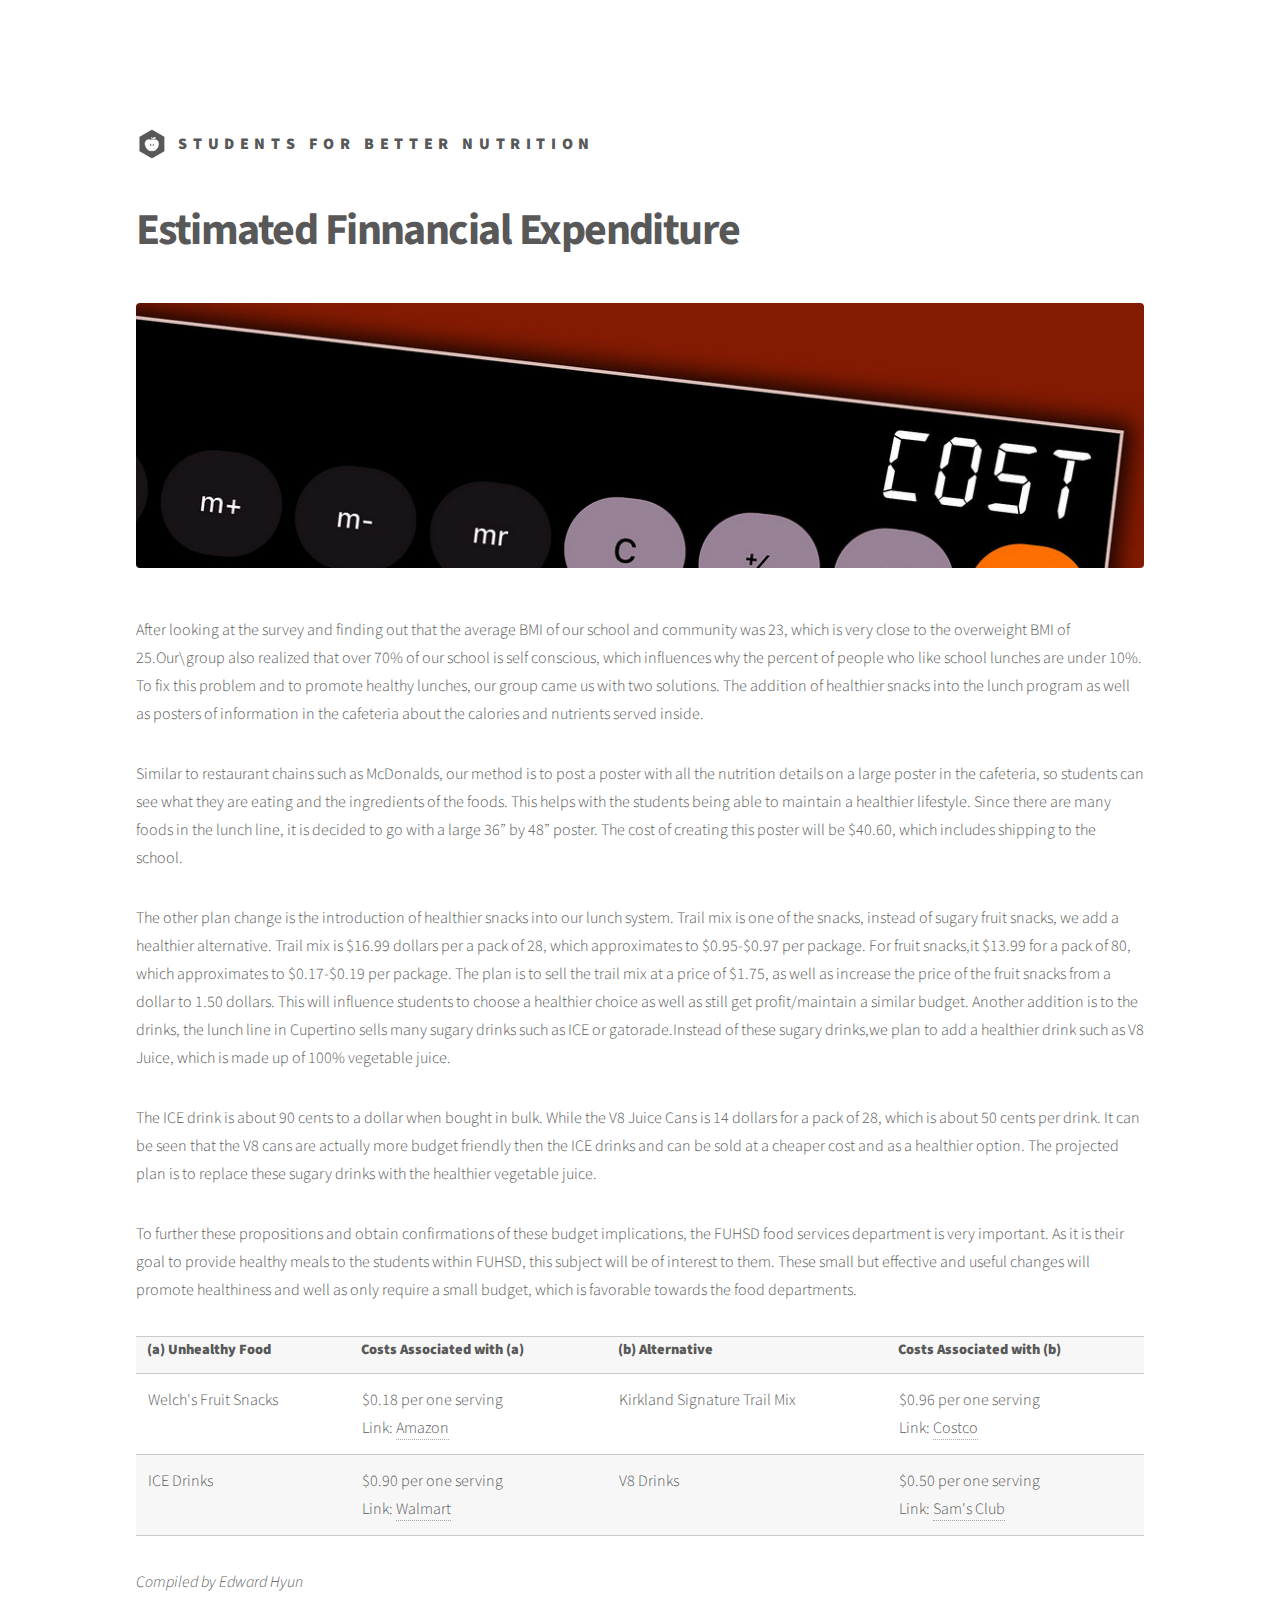
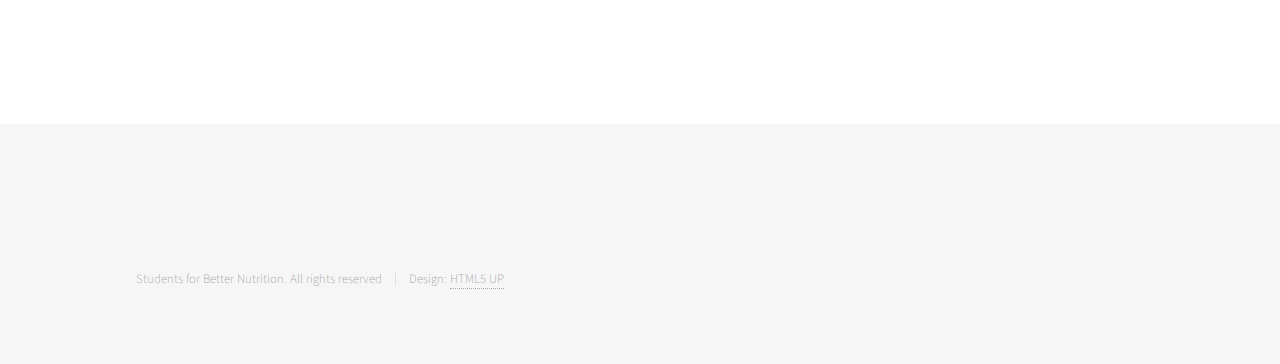
==== commit ad57cd44: "done" ====
--- a/costs.html
+++ b/costs.html
@@ -11,6 +11,8 @@
 		<meta name="viewport" content="width=device-width, initial-scale=1, user-scalable=no" />
 		<link rel="stylesheet" href="assets/css/main.css" />
 		<noscript><link rel="stylesheet" href="assets/css/noscript.css" /></noscript>
+		<title>Students for Better Nutrition</title>
+		<link rel="shortcut icon" type="image/png" href="images/logo.png"/>
 	</head>
 	<body class="is-preload">
 		<!-- Wrapper -->
@@ -31,9 +33,33 @@
 				<!-- Main -->
 					<div id="main">
 						<div class="inner">
-							<h1>Solution</h1>
+							<h1>Estimated Finnancial Expenditure</h1>
 							<span class="image main"><img src="images/costs.jpg" alt="" /></span>
-
+							<p>After looking at the survey and finding out that the average BMI of our school and community was 23, which is very close to the overweight BMI of  25.Our\group also realized that over 70% of our school is self conscious, which influences why the percent of people who like school lunches are under 10%. To fix this problem and to promote healthy lunches, our group came us with two solutions. The addition of healthier snacks into the lunch program as well as posters of information in the cafeteria about the calories and nutrients served inside.</p>
+							<p>Similar to restaurant chains such as McDonalds, our method is to post a poster with all the nutrition details on a large poster in the cafeteria, so students can see what they are eating and the ingredients of the foods. This helps with the students being able to maintain a healthier lifestyle. Since there are many foods in the lunch line, it is decided to go with a large 36” by 48” poster. The cost of creating this poster will be $40.60, which includes shipping to the school.</p>
+							<p>The other plan change is the introduction of healthier snacks into our lunch system. Trail mix is one of the snacks, instead of sugary fruit snacks, we add a healthier alternative. Trail mix is $16.99 dollars per a pack of 28, which approximates to $0.95-$0.97 per package. For fruit snacks,it $13.99 for a pack of 80, which approximates to $0.17-$0.19 per package. The plan is to sell the trail mix at a price of $1.75, as well as increase the price of the fruit snacks from a dollar to 1.50 dollars. This will influence students to choose a healthier choice as well as still get profit/maintain a similar budget. Another addition is to the drinks, the lunch line in Cupertino sells many sugary drinks such as ICE or gatorade.Instead of these sugary drinks,we plan to add a healthier drink such as V8 Juice, which is made up of 100% vegetable juice.</p>
+							<p>The ICE drink is about 90 cents to a dollar when bought in bulk. While the V8 Juice Cans is 14 dollars for a pack of 28, which is about 50 cents per drink. It can be seen that the V8 cans are actually more budget friendly then the ICE drinks and can be sold at a cheaper cost and as a healthier option. The projected plan is to replace these sugary drinks with the healthier vegetable juice. </p>
+								To further these propositions and obtain confirmations of these budget implications, the FUHSD food services department is very important. As it is their goal to provide healthy meals to the students within FUHSD, this subject will be of interest to them. These small but effective and useful changes will promote healthiness and well as only require a small budget, which is favorable towards the food departments. </p>
+								<table style="width:100%">
+								  <tr>
+								    <th>(a) Unhealthy Food</th>
+								    <th>Costs Associated with (a)</th>
+								    <th>(b) Alternative</th>
+										<th>Costs Associated with (b)</th>
+								  </tr>
+								  <tr>
+								    <td>Welch's Fruit Snacks</td>
+								    <td>$0.18 per one serving<br>Link: <a href="https://www.amazon.com/Welchs-Fruit-Snacks-counts-Pounds/dp/B0036FEB4W">Amazon</a></td>
+										<td>Kirkland Signature Trail Mix</td>
+								    <td>$0.96 per one serving<br>Link: <a href="https://www.costco.com/Kirkland-Signature-Trail-Mix-Snack-Packs-2-oz%2C-28-count.product.100333693.html">Costco</a></td>
+								  </tr>
+								  <tr>
+										<td>ICE Drinks</td>
+								    <td>$0.90 per one serving<br>Link: <a href="https://www.walmart.com/ip/Sparkling-Ice-Variety-Pack-17-Fl-Oz-12-Count-Kiwi-Strawberry-Orange-Mango-Cherry-Limeade-Black-Raspberry">Walmart</a></td>
+										<td>V8 Drinks</td>
+								    <td>$0.50 per one serving<br>Link: <a href="https://www.samsclub.com/sams/100-v8-veg-juice-28-11-5-oz-cans/prod17160317.ip?pid=_CSE_CSSGoogleFix_Connex_40_432039&source=ifpla&CAWELAID=730010300002013424">Sam's Club</a></td>
+								  </tr>
+								</table>
 	<p><em>Compiled by Edward Hyun</em></p>
 						</div>
 					</div>
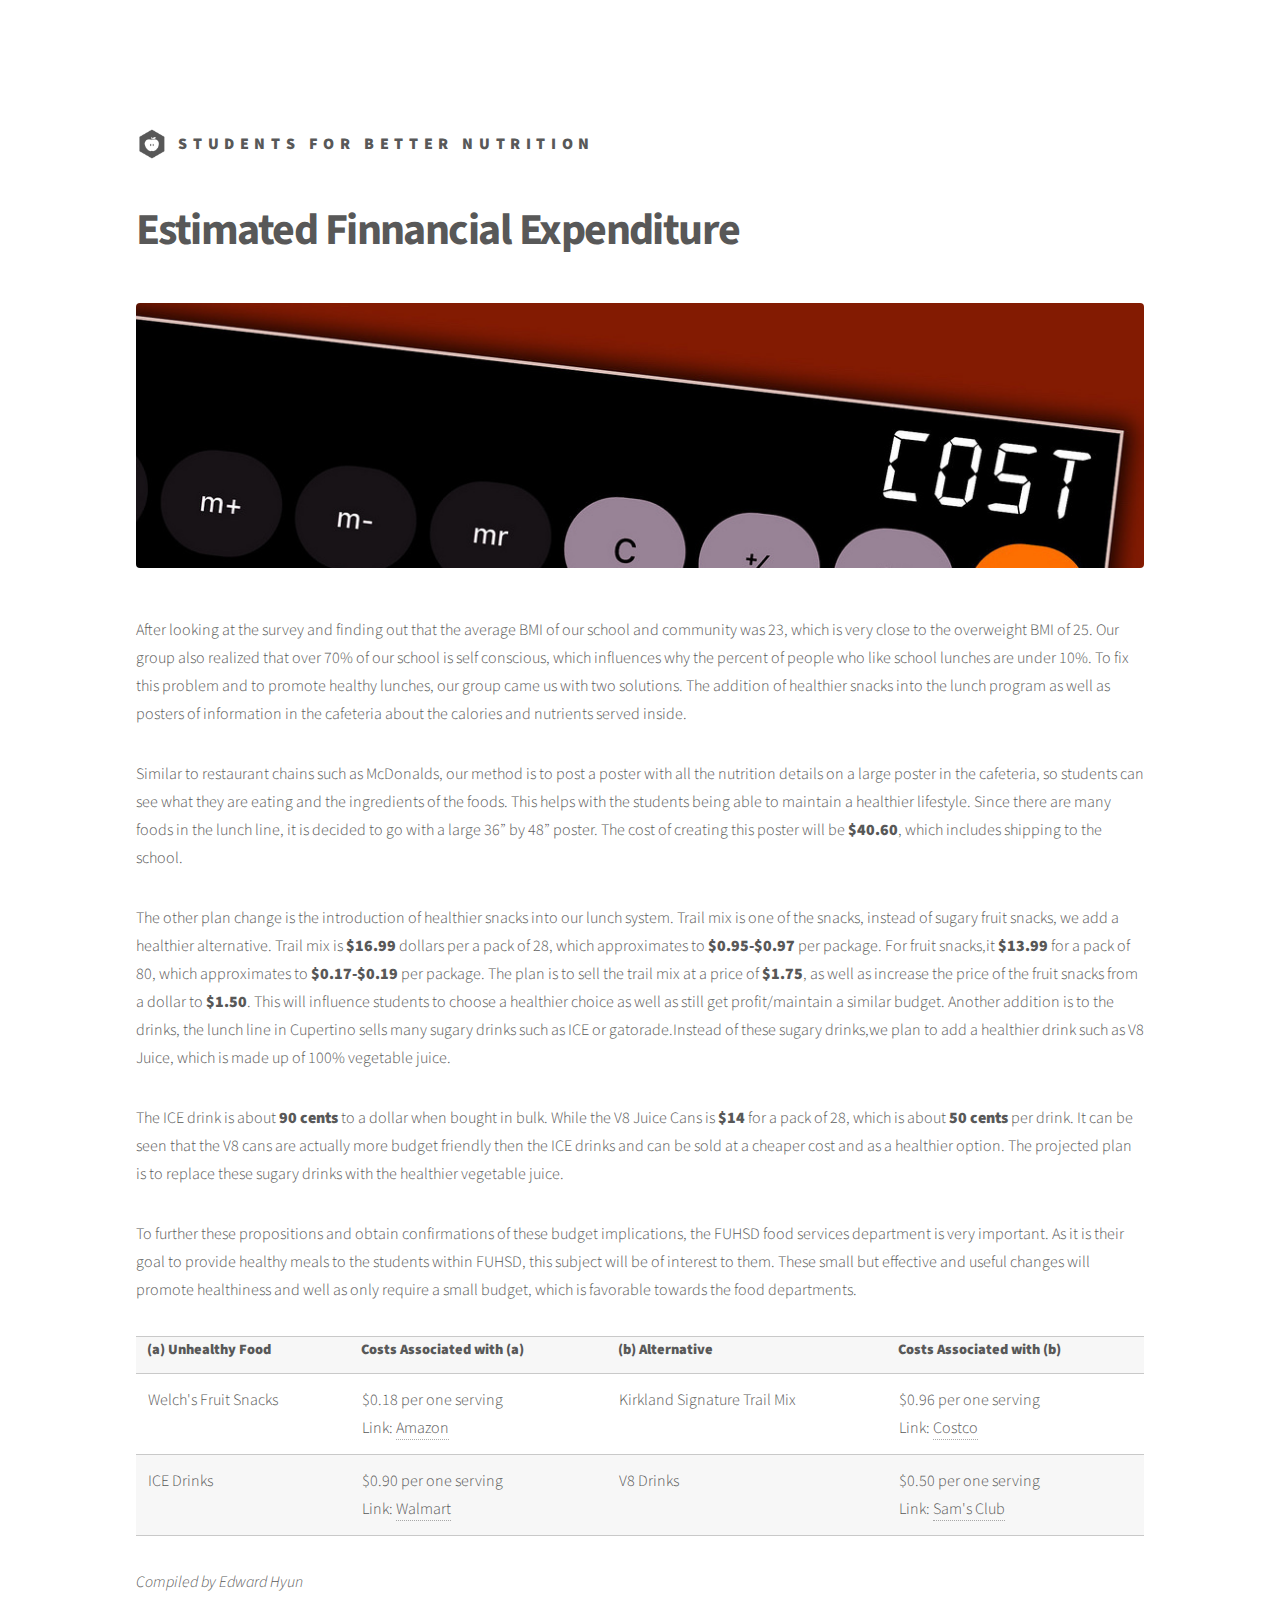
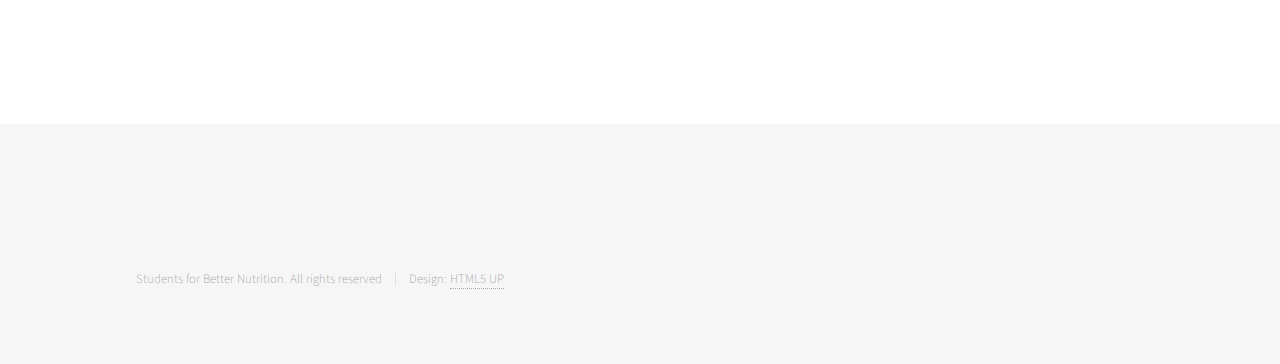
==== commit 897f3659: "done" ====
--- a/costs.html
+++ b/costs.html
@@ -35,10 +35,10 @@
 						<div class="inner">
 							<h1>Estimated Finnancial Expenditure</h1>
 							<span class="image main"><img src="images/costs.jpg" alt="" /></span>
-							<p>After looking at the survey and finding out that the average BMI of our school and community was 23, which is very close to the overweight BMI of  25.Our\group also realized that over 70% of our school is self conscious, which influences why the percent of people who like school lunches are under 10%. To fix this problem and to promote healthy lunches, our group came us with two solutions. The addition of healthier snacks into the lunch program as well as posters of information in the cafeteria about the calories and nutrients served inside.</p>
-							<p>Similar to restaurant chains such as McDonalds, our method is to post a poster with all the nutrition details on a large poster in the cafeteria, so students can see what they are eating and the ingredients of the foods. This helps with the students being able to maintain a healthier lifestyle. Since there are many foods in the lunch line, it is decided to go with a large 36” by 48” poster. The cost of creating this poster will be $40.60, which includes shipping to the school.</p>
-							<p>The other plan change is the introduction of healthier snacks into our lunch system. Trail mix is one of the snacks, instead of sugary fruit snacks, we add a healthier alternative. Trail mix is $16.99 dollars per a pack of 28, which approximates to $0.95-$0.97 per package. For fruit snacks,it $13.99 for a pack of 80, which approximates to $0.17-$0.19 per package. The plan is to sell the trail mix at a price of $1.75, as well as increase the price of the fruit snacks from a dollar to 1.50 dollars. This will influence students to choose a healthier choice as well as still get profit/maintain a similar budget. Another addition is to the drinks, the lunch line in Cupertino sells many sugary drinks such as ICE or gatorade.Instead of these sugary drinks,we plan to add a healthier drink such as V8 Juice, which is made up of 100% vegetable juice.</p>
-							<p>The ICE drink is about 90 cents to a dollar when bought in bulk. While the V8 Juice Cans is 14 dollars for a pack of 28, which is about 50 cents per drink. It can be seen that the V8 cans are actually more budget friendly then the ICE drinks and can be sold at a cheaper cost and as a healthier option. The projected plan is to replace these sugary drinks with the healthier vegetable juice. </p>
+							<p>After looking at the survey and finding out that the average BMI of our school and community was 23, which is very close to the overweight BMI of  25. Our group also realized that over 70% of our school is self conscious, which influences why the percent of people who like school lunches are under 10%. To fix this problem and to promote healthy lunches, our group came us with two solutions. The addition of healthier snacks into the lunch program as well as posters of information in the cafeteria about the calories and nutrients served inside.</p>
+							<p>Similar to restaurant chains such as McDonalds, our method is to post a poster with all the nutrition details on a large poster in the cafeteria, so students can see what they are eating and the ingredients of the foods. This helps with the students being able to maintain a healthier lifestyle. Since there are many foods in the lunch line, it is decided to go with a large 36” by 48” poster. The cost of creating this poster will be <b>$40.60</b>, which includes shipping to the school.</p>
+							<p>The other plan change is the introduction of healthier snacks into our lunch system. Trail mix is one of the snacks, instead of sugary fruit snacks, we add a healthier alternative. Trail mix is <b>$16.99</b> dollars per a pack of 28, which approximates to <b>$0.95-$0.97</b> per package. For fruit snacks,it <b>$13.99</b> for a pack of 80, which approximates to <b>$0.17-$0.19</b> per package. The plan is to sell the trail mix at a price of <b>$1.75</b>, as well as increase the price of the fruit snacks from a dollar to <b>$1.50</b>. This will influence students to choose a healthier choice as well as still get profit/maintain a similar budget. Another addition is to the drinks, the lunch line in Cupertino sells many sugary drinks such as ICE or gatorade.Instead of these sugary drinks,we plan to add a healthier drink such as V8 Juice, which is made up of 100% vegetable juice.</p>
+							<p>The ICE drink is about <b>90 cents</b> to a dollar when bought in bulk. While the V8 Juice Cans is <b>$14</b> for a pack of 28, which is about <b>50 cents</b> per drink. It can be seen that the V8 cans are actually more budget friendly then the ICE drinks and can be sold at a cheaper cost and as a healthier option. The projected plan is to replace these sugary drinks with the healthier vegetable juice. </p>
 								To further these propositions and obtain confirmations of these budget implications, the FUHSD food services department is very important. As it is their goal to provide healthy meals to the students within FUHSD, this subject will be of interest to them. These small but effective and useful changes will promote healthiness and well as only require a small budget, which is favorable towards the food departments. </p>
 								<table style="width:100%">
 								  <tr>
